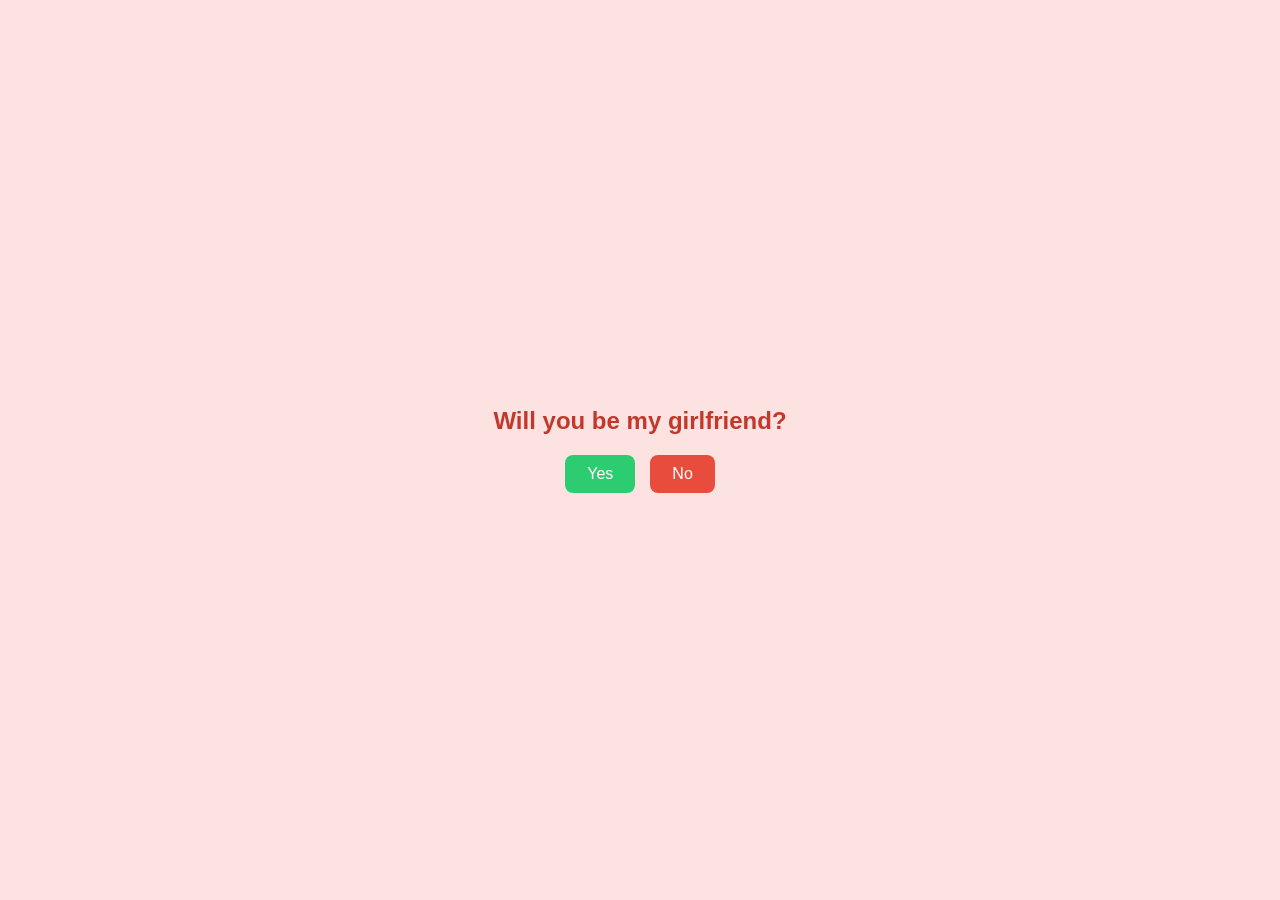
==== index.html @ dbfc818a "Add files via upload" ====
<!DOCTYPE html>
<html lang="en">
<head>
    <meta charset="UTF-8">
    <meta name="viewport" content="width=device-width, initial-scale=1.0">
    <title>for my agit kesayangan</title>
    <link rel="stylesheet" href="style.css">
</head>
<body>
<div class="all-container" id="container">
  <p class="title">Will you be my girlfriend?</p>

  <div class="btn-group">
    <button id="yesBtn" class="yes">Yes</button>
    <button id="noBtn" class="no">
      <span id="noText">No</span>
    </button>
  </div>
</div>
<script src="script.js"></script>
</body>
</html>
---- style.css ----
* {
  margin: 0;
  padding: 0;
  box-sizing: border-box;
}

body {
  min-height: 100vh;
  display: flex;
  justify-content: center;
  align-items: center;
  background: #fde2e2; /* warna pink lembut */
  font-family: Arial, sans-serif;
}

/* CARD UTAMA */
.all-container {
  text-align: center;
}

/* JUDUL */
.title {
  font-size: 24px;
  font-weight: bold;
  margin-bottom: 20px;
  color: #c0392b;
}

/* GROUP BUTTON */
.btn-group {
  display: flex;
  gap: 15px;
  justify-content: center;
}

button {
  padding: 10px 22px;
  font-size: 16px;
  border: none;
  border-radius: 8px;
  cursor: pointer;
  transition: all 0.3s ease; /* supaya halus */
}

.yes {
  background: #2ecc71;
  color: white;
}

.no {
  background: #e74c3c;
  color: white;
  flex-shrink: 0;        /* ⛔ jangan ikut nyusut / melar */
  height: fit-content;  /* ⛔ jangan ikut tinggi Yes */
}

.thank-you {
  font-size: 32px;
  font-weight: bold;
  color: #c0392b;
}



/* GAMBAR */
img {
  width: 180px;
}
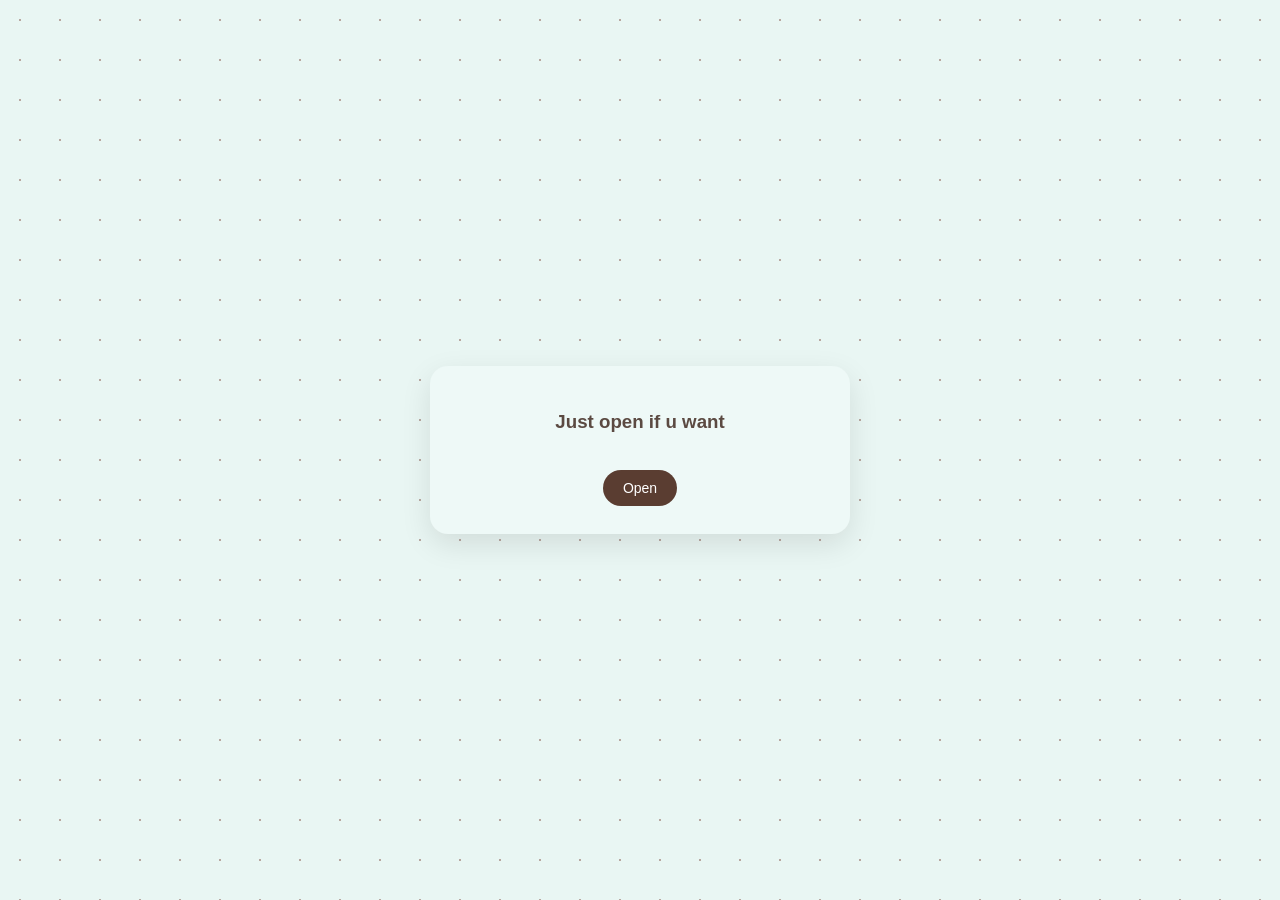
==== commit 9d32fa81: "Add files via upload" ====
--- a/index.html
+++ b/index.html
@@ -1,22 +1,166 @@
 <!DOCTYPE html>
-<html lang="en">
+<html lang="id">
 <head>
-    <meta charset="UTF-8">
-    <meta name="viewport" content="width=device-width, initial-scale=1.0">
-    <title>for my agit kesayangan</title>
-    <link rel="stylesheet" href="style.css">
+  <meta charset="UTF-8" />
+  <meta name="viewport" content="width=device-width, initial-scale=1.0"/>
+  <title>A Letter</title>
+
+  <style>
+    :root{
+      --bg:#e9f6f3;
+      --card:#eef9f7;
+      --accent:#6b4a3a;
+      --btn:#5a3d31;
+    }
+
+    *{
+      font-family: 'Lucida Sans', 'Lucida Sans Regular', 'Lucida Grande', 'Lucida Sans Unicode', Geneva, Verdana, sans-serif;
+      box-sizing:border-box;
+    }
+
+    body{
+      margin:0;
+      min-height:100vh;
+      background:
+        radial-gradient(#b8a7a0 1.2px, transparent 1.2px) 0 0/40px 40px,
+        var(--bg);
+      display:flex;
+      align-items:center;
+      justify-content:center;
+    }
+
+    .wrap{
+      width:90%;
+      max-width:420px;
+      max-height:80vh;
+      overflow-y:auto;
+      background:var(--card);
+      border-radius:18px;
+      padding:26px 22px 28px;
+      box-shadow:0 10px 30px rgba(0,0,0,.1);
+      text-align:center;
+      animation:fade .6s ease;
+    }
+
+    .hide{display:none}
+
+    h1,h2{
+      color:var(--accent);
+      margin:10px 0;
+    }
+
+    p{
+      color:#5b4a42;
+      line-height:1.6;
+      font-size:15px;
+      margin-bottom:16px;
+    }
+
+    .btn{
+      margin-top:18px;
+      background:var(--btn);
+      color:#fff;
+      border:none;
+      border-radius:22px;
+      padding:10px 20px;
+      cursor:pointer;
+      font-size:14px;
+    }
+
+    .letter{
+      text-align:left;
+      margin-top:10px;
+    }
+
+    .letter h2{
+      text-align:center;
+    }
+
+    .music{
+      text-align:center;
+      margin-bottom:20px;
+    }
+
+     .spotify-wrapper {
+      margin-top: 16px;
+      opacity: 0.6;
+      pointer-events: none; 
+    }
+
+    iframe {
+      width: 100%;
+      height: 80px;
+      border-radius: 8px;
+      border: none;
+    }
+
+    @keyframes fade{
+      from{opacity:0;transform:translateY(8px)}
+      to{opacity:1}
+    }
+  </style>
 </head>
+
 <body>
-<div class="all-container" id="container">
-  <p class="title">Will you be my girlfriend?</p>
 
-  <div class="btn-group">
-    <button id="yesBtn" class="yes">Yes</button>
-    <button id="noBtn" class="no">
-      <span id="noText">No</span>
-    </button>
+<!-- OPEN PAGE -->
+<!-- OPEN PAGE -->
+<div class="wrap open-only" id="openPage">
+  <h3 style="color: #5b4a42;">Just open if u want</h3>
+  <button class="btn" onclick="openLetter()">Open</button>
+</div>
+
+
+<!-- LETTER PAGE -->
+<div class="wrap hide" id="letterPage">
+
+    <audio id="backsound" loop>
+  <source src="musik.mp3" type="audio/mpeg">
+</audio>
+
+  <div class="letter">
+    <h2>You still live in this song</h2>
+
+    <div class="spotify-wrapper">
+        <iframe
+          src="https://open.spotify.com/embed/track/4B3DEANIvod8552CbwftCG?utm_source=generator"
+          allow="encrypted-media">
+        </iframe>
+      </div>
+
+      <p>May all the affairs and things that keep you busy to the point of being overwhelmed run smoothly and be resolved well.</p>
   </div>
+
 </div>
-<script src="script.js"></script>
+
+<audio id="backsound" src="sampai-jadi-debu.mp3"></audio>
+
+<script>
+  function openLetter(){
+    document.getElementById("openPage").classList.add("hide");
+    document.getElementById("letterPage").classList.remove("hide");
+  }
+
+  function toggleMusic(){
+    if(!playing){
+      audio.play();
+      audio.volume = 0.5;
+      btn.textContent = "Pause music";
+    }else{
+      audio.pause();
+      btn.textContent = "Play music";
+    }
+    playing = !playing;
+  }
+
+   var audio = document.getElementById("backsound");
+
+  document.body.addEventListener("click", function() {
+    audio.play();
+  }, { once: true }); 
+
+  
+</script>
+
 </body>
-</html>+</html>
